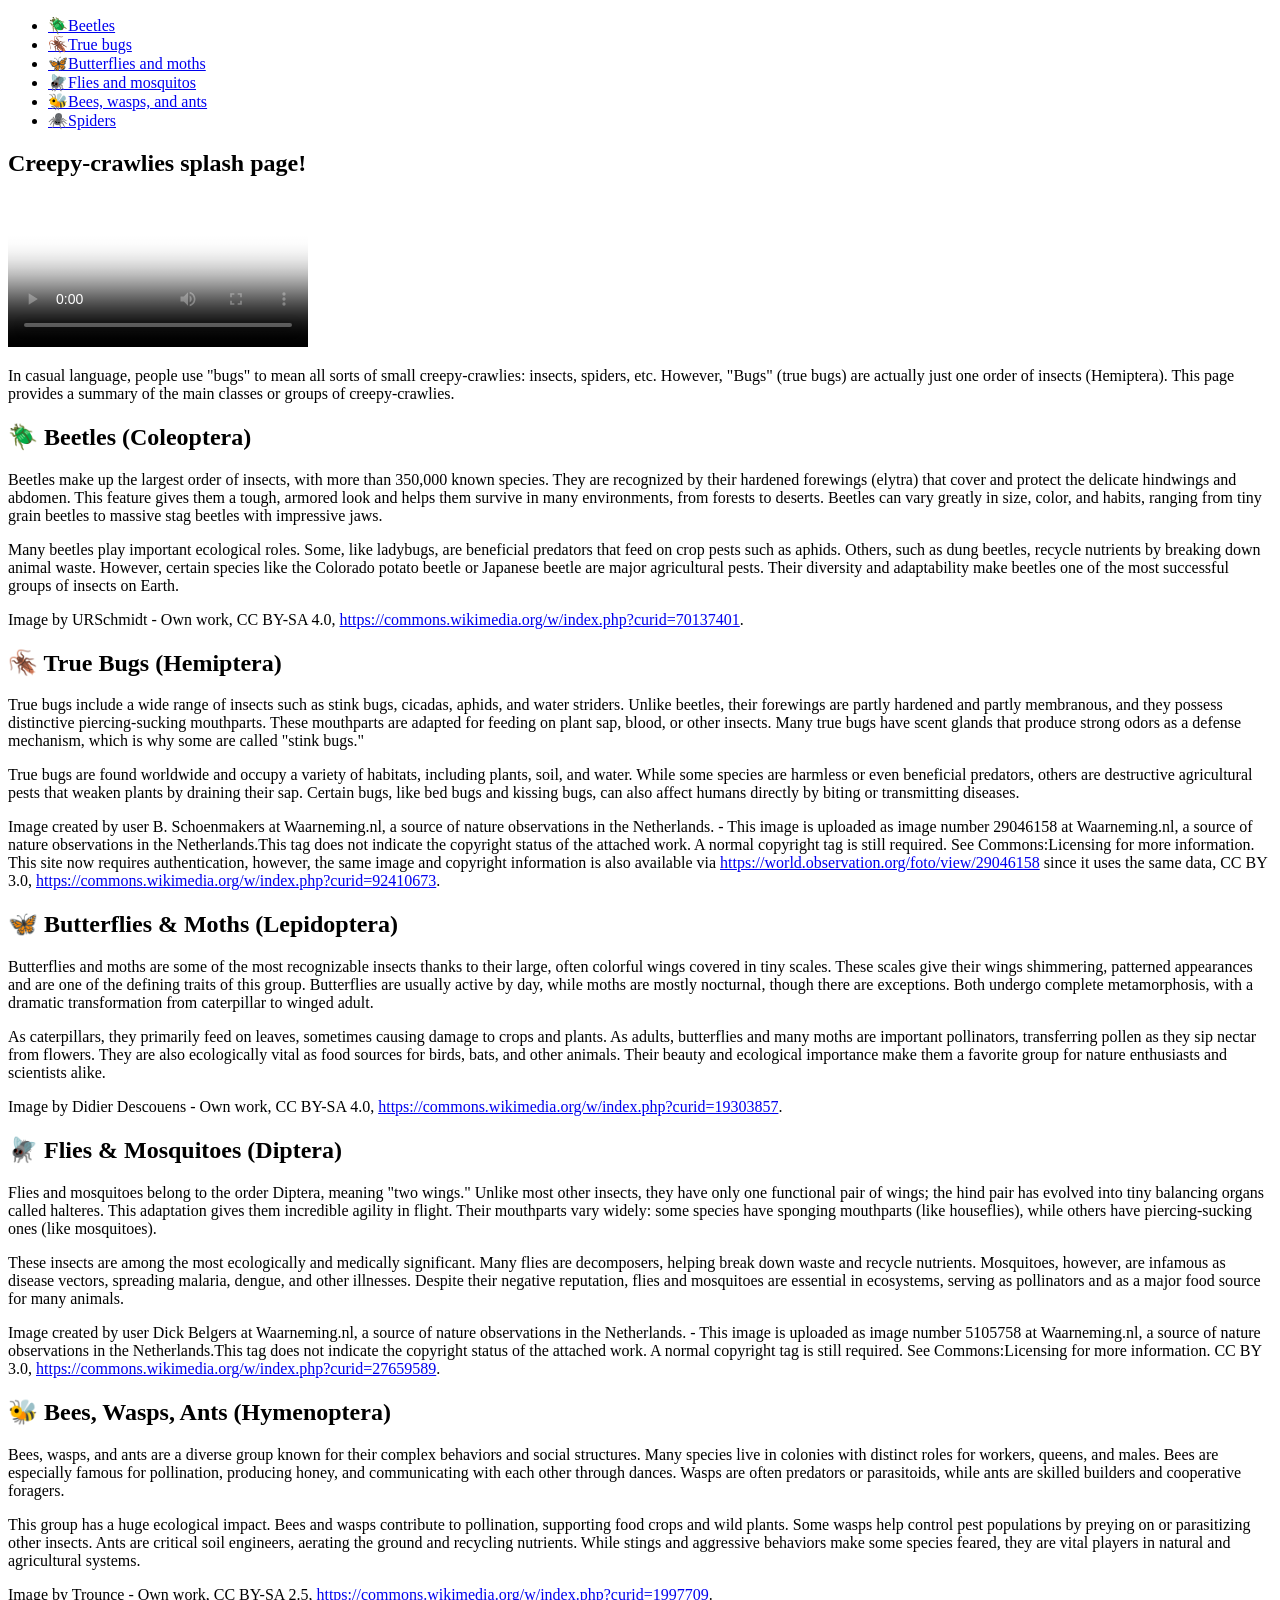
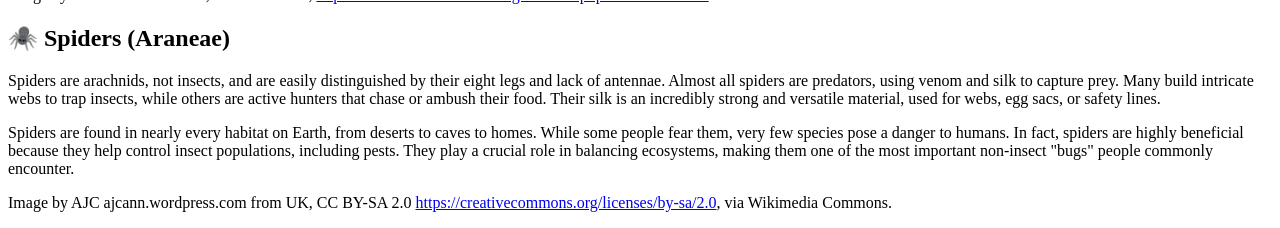
==== lab2/part1/index.html @ f7d54c94 "lab2/part1" ====
<!--
Name: Nikshan Mesiyas David
File: Creepy-crawly splash page
Date: Saturday, 10 October 026
Description: This is the HTLM file for Assignment 2 Part 1. It contains the structure and content for the 
Creepy-crawly splash page, consisting of pcitures, facts, and a video.
-->

<!doctype html>
<html lang="en">
  <head>
    <meta charset="utf-8" />
    <title>Creepy crawlies!</title>
    <link href="style.css" rel="stylesheet" />
  </head>
  
  
  <body>
    <header>
      <nav>
        <ul>
          <li><a href="#beetles">🪲Beetles</a></li>
          <li><a href="#true_bugs">🪳True bugs</a></li>
          <li><a href="#butterflies_moths">🦋Butterflies and moths</a></li>
          <li><a href="#flies_mosquitos">🪰Flies and mosquitos</a></li>
          <li><a href="#bees_wasps_ants">🐝Bees, wasps, and ants</a></li>
          <li><a href="#spiders">🕷️Spiders</a></li>
        </ul>
      </nav>
      <section>
        <h1>Creepy-crawlies splash page!</h1>

        <video src= "bug_video.mp4" controls poster= "bug_video_poster.png" >
          autoplay
          loop
          muted
          preload="auto"
          ></video>
         

        <p>
          In casual language, people use "bugs" to mean all sorts of small
          creepy-crawlies: insects, spiders, etc. However, "Bugs" (true bugs)
          are actually just one order of insects (Hemiptera). This page
          provides a summary of the main classes or groups of
          creepy-crawlies.
        </p>
      </section>
    </header>
    <main>
      <section id="beetles">
        <h2>🪲 Beetles (Coleoptera)</h2>

        <p>
          Beetles make up the largest order of insects, with more than
          350,000 known species. They are recognized by their hardened
          forewings (elytra) that cover and protect the delicate hindwings
          and abdomen. This feature gives them a tough, armored look and
          helps them survive in many environments, from forests to deserts.
          Beetles can vary greatly in size, color, and habits, ranging from
          tiny grain beetles to massive stag beetles with impressive jaws.
        </p>
        <p>
          Many beetles play important ecological roles. Some, like ladybugs,
          are beneficial predators that feed on crop pests such as aphids.
          Others, such as dung beetles, recycle nutrients by breaking down
          animal waste. However, certain species like the Colorado potato
          beetle or Japanese beetle are major agricultural pests. Their
          diversity and adaptability make beetles one of the most successful
          groups of insects on Earth.
        </p>

        <p class="copyright">
          Image by URSchmidt - Own work, CC BY-SA 4.0,
          <a href="https://commons.wikimedia.org/w/index.php?curid=70137401"
            >https://commons.wikimedia.org/w/index.php?curid=70137401</a
          >.
        </p>
      </section>
      <section id="true_bugs">
        <h2>🪳 True Bugs (Hemiptera)</h2>

        <p>
          True bugs include a wide range of insects such as stink bugs,
          cicadas, aphids, and water striders. Unlike beetles, their
          forewings are partly hardened and partly membranous, and they
          possess distinctive piercing-sucking mouthparts. These mouthparts
          are adapted for feeding on plant sap, blood, or other insects. Many
          true bugs have scent glands that produce strong odors as a defense
          mechanism, which is why some are called "stink bugs."
        </p>

        <p>
          True bugs are found worldwide and occupy a variety of habitats,
          including plants, soil, and water. While some species are harmless
          or even beneficial predators, others are destructive agricultural
          pests that weaken plants by draining their sap. Certain bugs, like
          bed bugs and kissing bugs, can also affect humans directly by
          biting or transmitting diseases.
        </p>

        <p class="copyright">
          Image created by user B. Schoenmakers at Waarneming.nl, a source of
          nature observations in the Netherlands. - This image is uploaded as
          image number 29046158 at Waarneming.nl, a source of nature
          observations in the Netherlands.This tag does not indicate the
          copyright status of the attached work. A normal copyright tag is
          still required. See Commons:Licensing for more information. This
          site now requires authentication, however, the same image and
          copyright information is also available via
          <a href="https://world.observation.org/foto/view/29046158"
            >https://world.observation.org/foto/view/29046158</a
          >
          since it uses the same data, CC BY 3.0,
          <a href="https://commons.wikimedia.org/w/index.php?curid=92410673"
            >https://commons.wikimedia.org/w/index.php?curid=92410673</a
          >.
        </p>
      </section>
      <section id="butterflies_moths">
        <h2>🦋 Butterflies & Moths (Lepidoptera)</h2>

        <p>
          Butterflies and moths are some of the most recognizable insects
          thanks to their large, often colorful wings covered in tiny scales.
          These scales give their wings shimmering, patterned appearances and
          are one of the defining traits of this group. Butterflies are
          usually active by day, while moths are mostly nocturnal, though
          there are exceptions. Both undergo complete metamorphosis, with a
          dramatic transformation from caterpillar to winged adult.
        </p>

        <p>
          As caterpillars, they primarily feed on leaves, sometimes causing
          damage to crops and plants. As adults, butterflies and many moths
          are important pollinators, transferring pollen as they sip nectar
          from flowers. They are also ecologically vital as food sources for
          birds, bats, and other animals. Their beauty and ecological
          importance make them a favorite group for nature enthusiasts and
          scientists alike.
        </p>

        <p class="copyright">
          Image by Didier Descouens - Own work, CC BY-SA 4.0,
          <a href="https://commons.wikimedia.org/w/index.php?curid=19303857"
            >https://commons.wikimedia.org/w/index.php?curid=19303857</a
          >.
        </p>
      </section>
      <section id="flies_mosquitos">
        <h2>🪰 Flies & Mosquitoes (Diptera)</h2>

        <p>
          Flies and mosquitoes belong to the order Diptera, meaning "two
          wings." Unlike most other insects, they have only one functional
          pair of wings; the hind pair has evolved into tiny balancing organs
          called halteres. This adaptation gives them incredible agility in
          flight. Their mouthparts vary widely: some species have sponging
          mouthparts (like houseflies), while others have piercing-sucking
          ones (like mosquitoes).
        </p>

        <p>
          These insects are among the most ecologically and medically
          significant. Many flies are decomposers, helping break down waste
          and recycle nutrients. Mosquitoes, however, are infamous as disease
          vectors, spreading malaria, dengue, and other illnesses. Despite
          their negative reputation, flies and mosquitoes are essential in
          ecosystems, serving as pollinators and as a major food source for
          many animals.
        </p>

        <p class="copyright">
          Image created by user Dick Belgers at Waarneming.nl, a source of
          nature observations in the Netherlands. - This image is uploaded as
          image number 5105758 at Waarneming.nl, a source of nature
          observations in the Netherlands.This tag does not indicate the
          copyright status of the attached work. A normal copyright tag is
          still required. See Commons:Licensing for more information. CC BY
          3.0,
          <a href="https://commons.wikimedia.org/w/index.php?curid=27659589"
            >https://commons.wikimedia.org/w/index.php?curid=27659589</a
          >.
        </p>
      </section>
      <section id="bees_wasps_ants">
        <h2>🐝 Bees, Wasps, Ants (Hymenoptera)</h2>

        <p>
          Bees, wasps, and ants are a diverse group known for their complex
          behaviors and social structures. Many species live in colonies with
          distinct roles for workers, queens, and males. Bees are especially
          famous for pollination, producing honey, and communicating with
          each other through dances. Wasps are often predators or
          parasitoids, while ants are skilled builders and cooperative
          foragers.
        </p>

        <p>
          This group has a huge ecological impact. Bees and wasps contribute
          to pollination, supporting food crops and wild plants. Some wasps
          help control pest populations by preying on or parasitizing other
          insects. Ants are critical soil engineers, aerating the ground and
          recycling nutrients. While stings and aggressive behaviors make
          some species feared, they are vital players in natural and
          agricultural systems.
        </p>

        <p class="copyright">
          Image by Trounce - Own work, CC BY-SA 2.5,
          <a href="https://commons.wikimedia.org/w/index.php?curid=1997709"
            >https://commons.wikimedia.org/w/index.php?curid=1997709</a
          >.
        </p>
      </section>
      <section id="spiders">
        <h2>🕷️ Spiders (Araneae)</h2>

        <p>
          Spiders are arachnids, not insects, and are easily distinguished by
          their eight legs and lack of antennae. Almost all spiders are
          predators, using venom and silk to capture prey. Many build
          intricate webs to trap insects, while others are active hunters
          that chase or ambush their food. Their silk is an incredibly strong
          and versatile material, used for webs, egg sacs, or safety lines.
        </p>

        <p>
          Spiders are found in nearly every habitat on Earth, from deserts to
          caves to homes. While some people fear them, very few species pose
          a danger to humans. In fact, spiders are highly beneficial because
          they help control insect populations, including pests. They play a
          crucial role in balancing ecosystems, making them one of the most
          important non-insect "bugs" people commonly encounter.
        </p>

        <p class="copyright">
          Image by AJC ajcann.wordpress.com from UK, CC BY-SA 2.0
          <a href="https://creativecommons.org/licenses/by-sa/2.0"
            >https://creativecommons.org/licenses/by-sa/2.0</a
          >, via Wikimedia Commons.
        </p>
      </section>
    </main>
  </body>
</html>
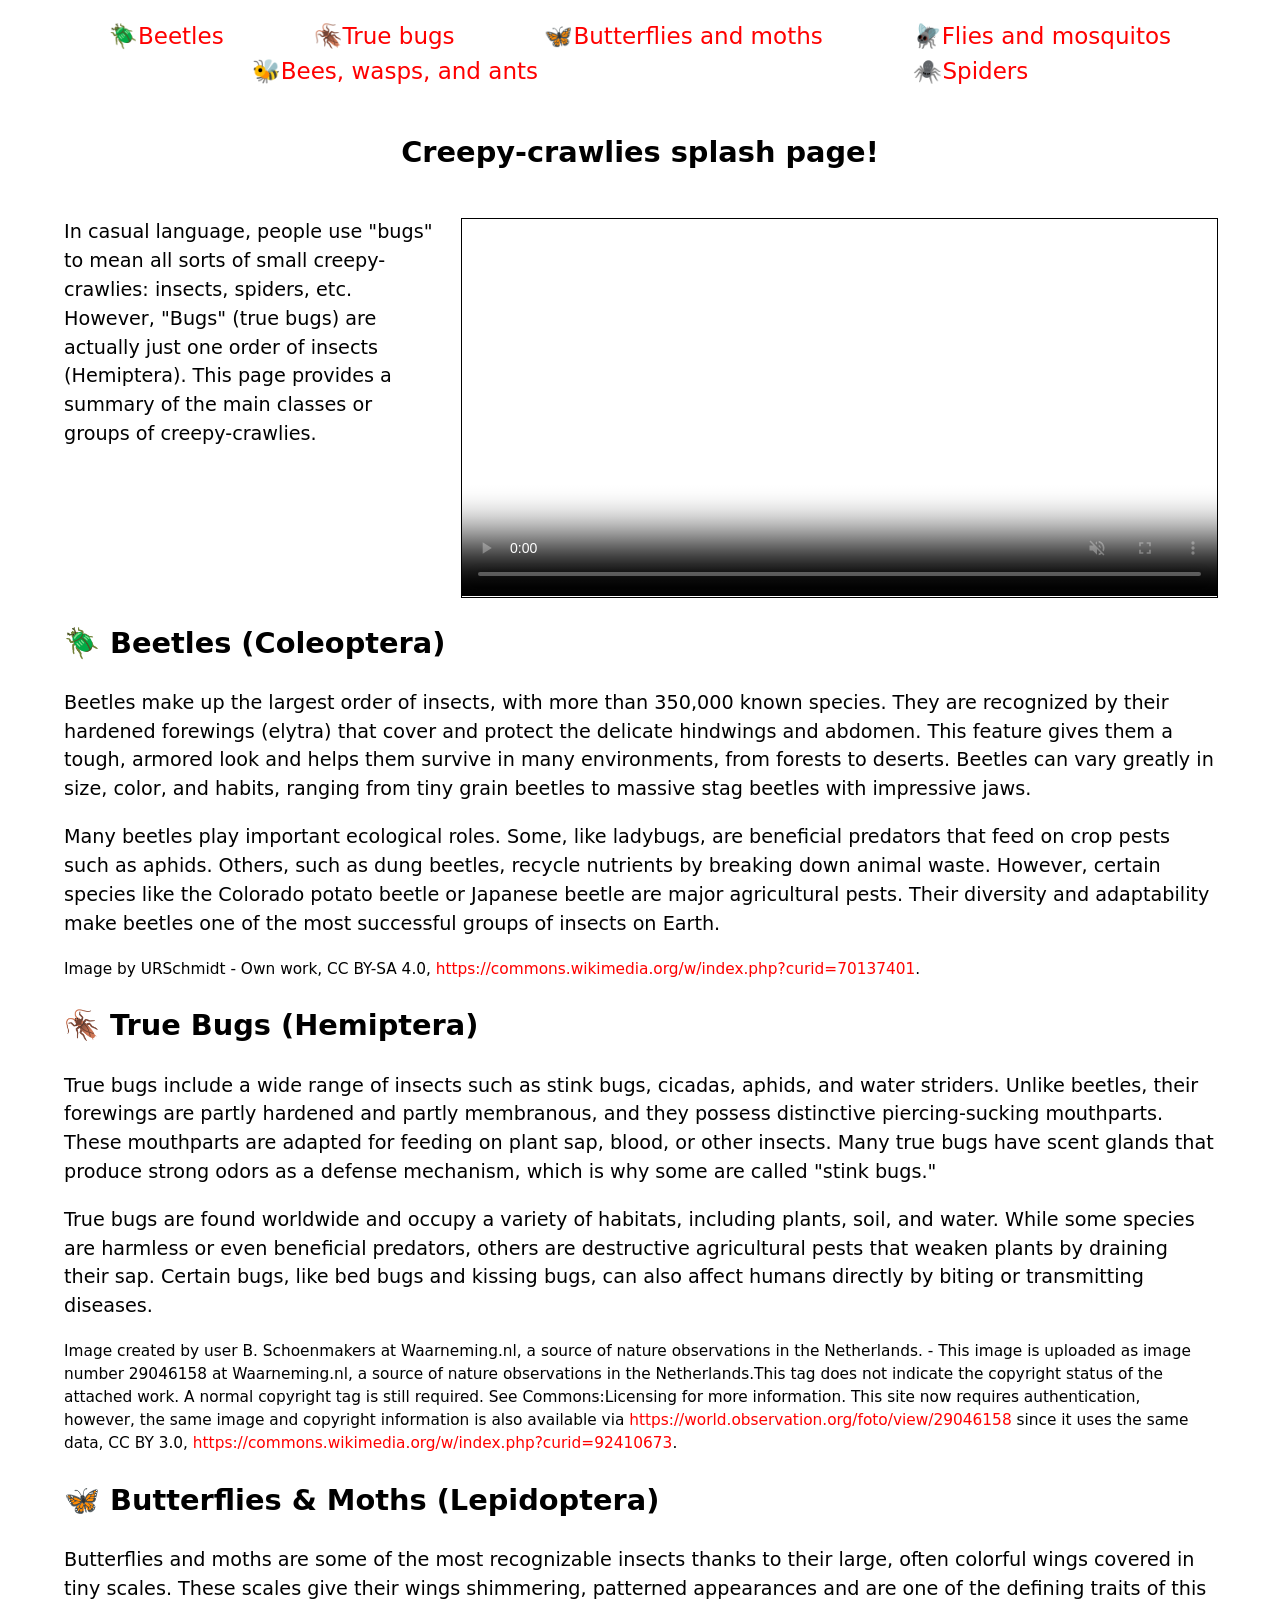
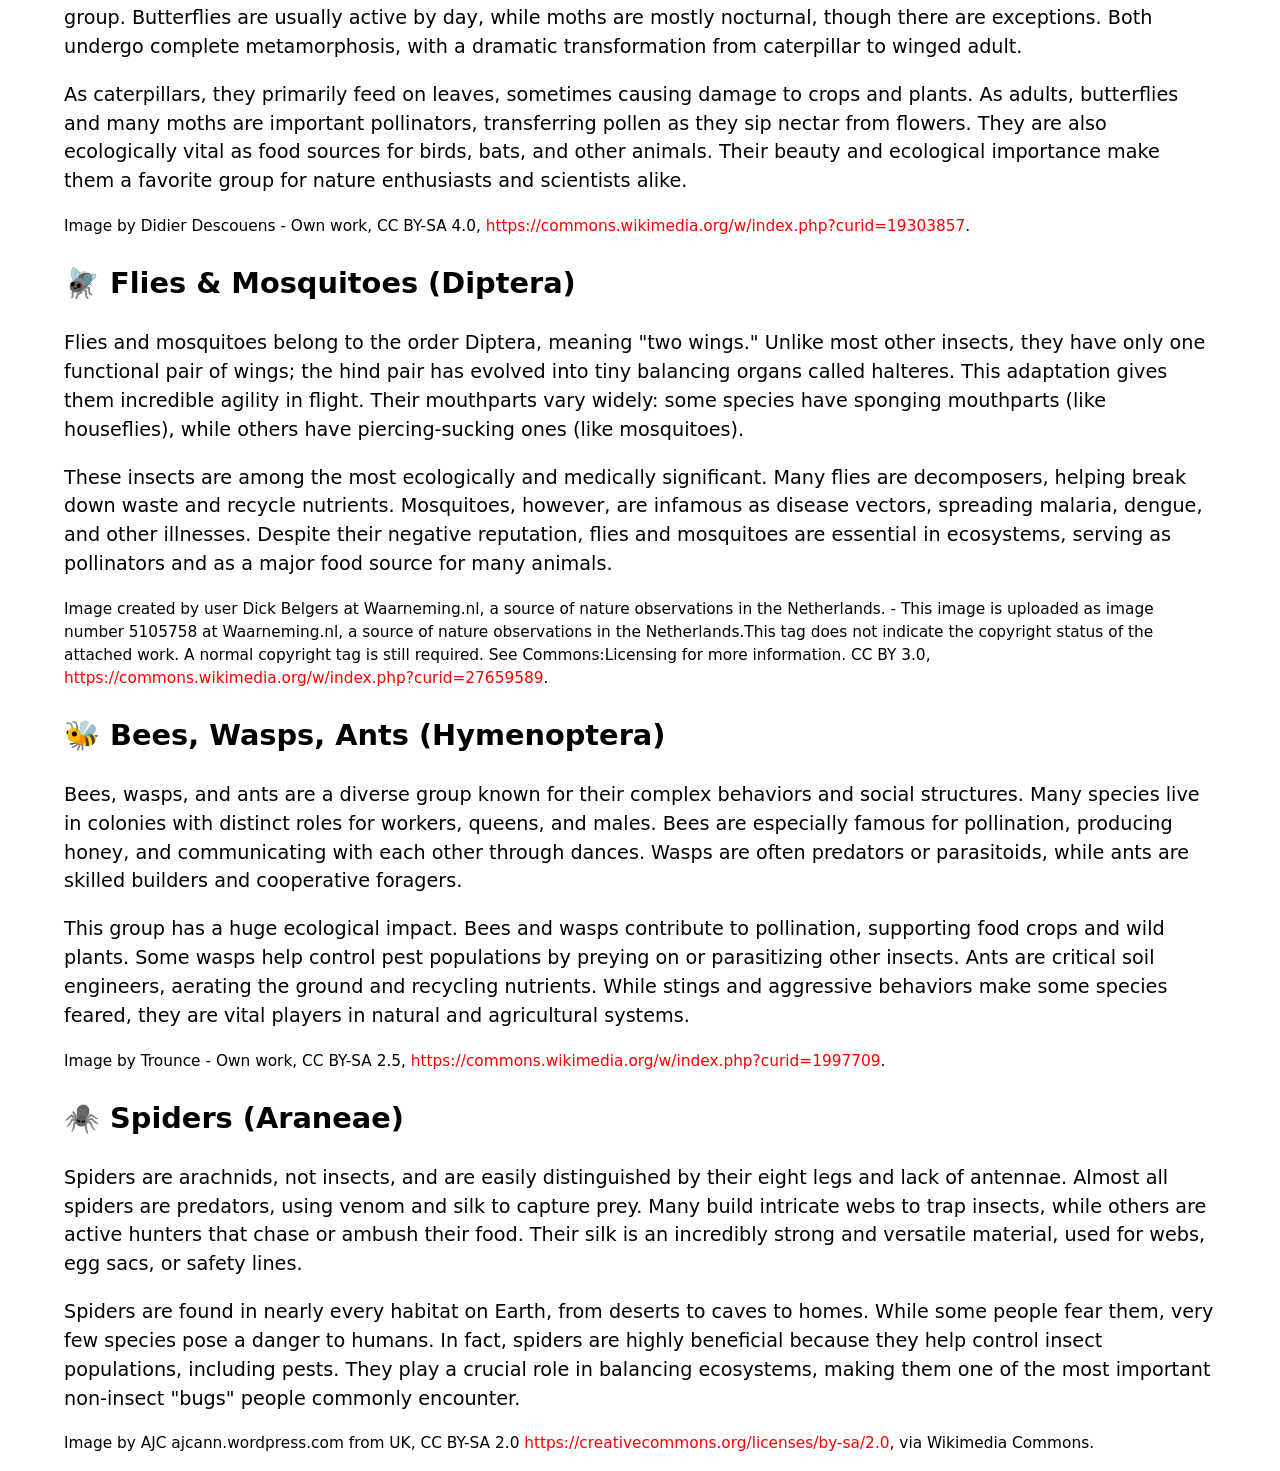
==== commit 80b6cc50: "lab2/part1" ====
--- a/lab2/part1/index.html
+++ b/lab2/part1/index.html
@@ -12,8 +12,8 @@
     <meta charset="utf-8" />
     <title>Creepy crawlies!</title>
     <link href="style.css" rel="stylesheet" />
+  
   </head>
-  
   
   <body>
     <header>
@@ -30,21 +30,17 @@
       <section>
         <h1>Creepy-crawlies splash page!</h1>
 
-        <video src= "bug_video.mp4" controls poster= "bug_video_poster.png" >
-          autoplay
-          loop
-          muted
-          preload="auto"
-          ></video>
-         
-
+        
         <p>
           In casual language, people use "bugs" to mean all sorts of small
           creepy-crawlies: insects, spiders, etc. However, "Bugs" (true bugs)
           are actually just one order of insects (Hemiptera). This page
           provides a summary of the main classes or groups of
           creepy-crawlies.
-        </p>
+         </p>
+
+         <video src= "images/bug_video_640.mp4" poster= "images/bug_video_poster.png" controls autoplay loop muted preload="auto" ></video>
+
       </section>
     </header>
     <main>
--- a/lab2/part1/style.css
+++ b/lab2/part1/style.css
@@ -0,0 +1,91 @@
+/* type */
+
+body {
+  font: 1.2em / 1.5 system-ui;
+  margin: 0 auto;
+  width: 90%;
+  min-width: 800px;
+  max-width: 1200px;
+}
+
+h1 {
+  text-align: center;
+}
+
+.copyright {
+  font-size: 0.8em;
+}
+
+/* nav menu */
+
+ul {
+  padding: 0;
+  list-style-type: none;
+  text-align: center;
+  display: flex;
+  flex-flow: row wrap;
+  justify-content: center;
+  align-items: center;
+}
+
+li {
+  flex: auto;
+}
+
+nav a {
+  font-size: 1.2em;
+  padding: 0 20px;
+}
+
+/* General link styles */
+
+a {
+  text-decoration: none;
+  color: red;
+}
+
+a:hover,
+a:focus {
+  text-decoration: underline;
+}
+
+/* header section layout */
+
+header section {
+  display: grid;
+  grid-template-areas:
+    "heading heading"
+    "text video"
+    "text video";
+  grid-template-columns: 1fr 2fr;
+  gap: 20px;
+}
+
+h1 {
+  grid-area: heading;
+}
+
+header p {
+  grid-area: text;
+  margin: 0;
+}
+
+video {
+  grid-area: video;
+  width: 100%;
+  border: 1px solid black;
+}
+
+/* image floats */
+
+figure {
+  float: right;
+  margin-left: 20px;
+  padding: 20px;
+  background: orange;
+  border: 1px solid black;
+}
+
+figcaption {
+  font-size: 0.6em;
+}
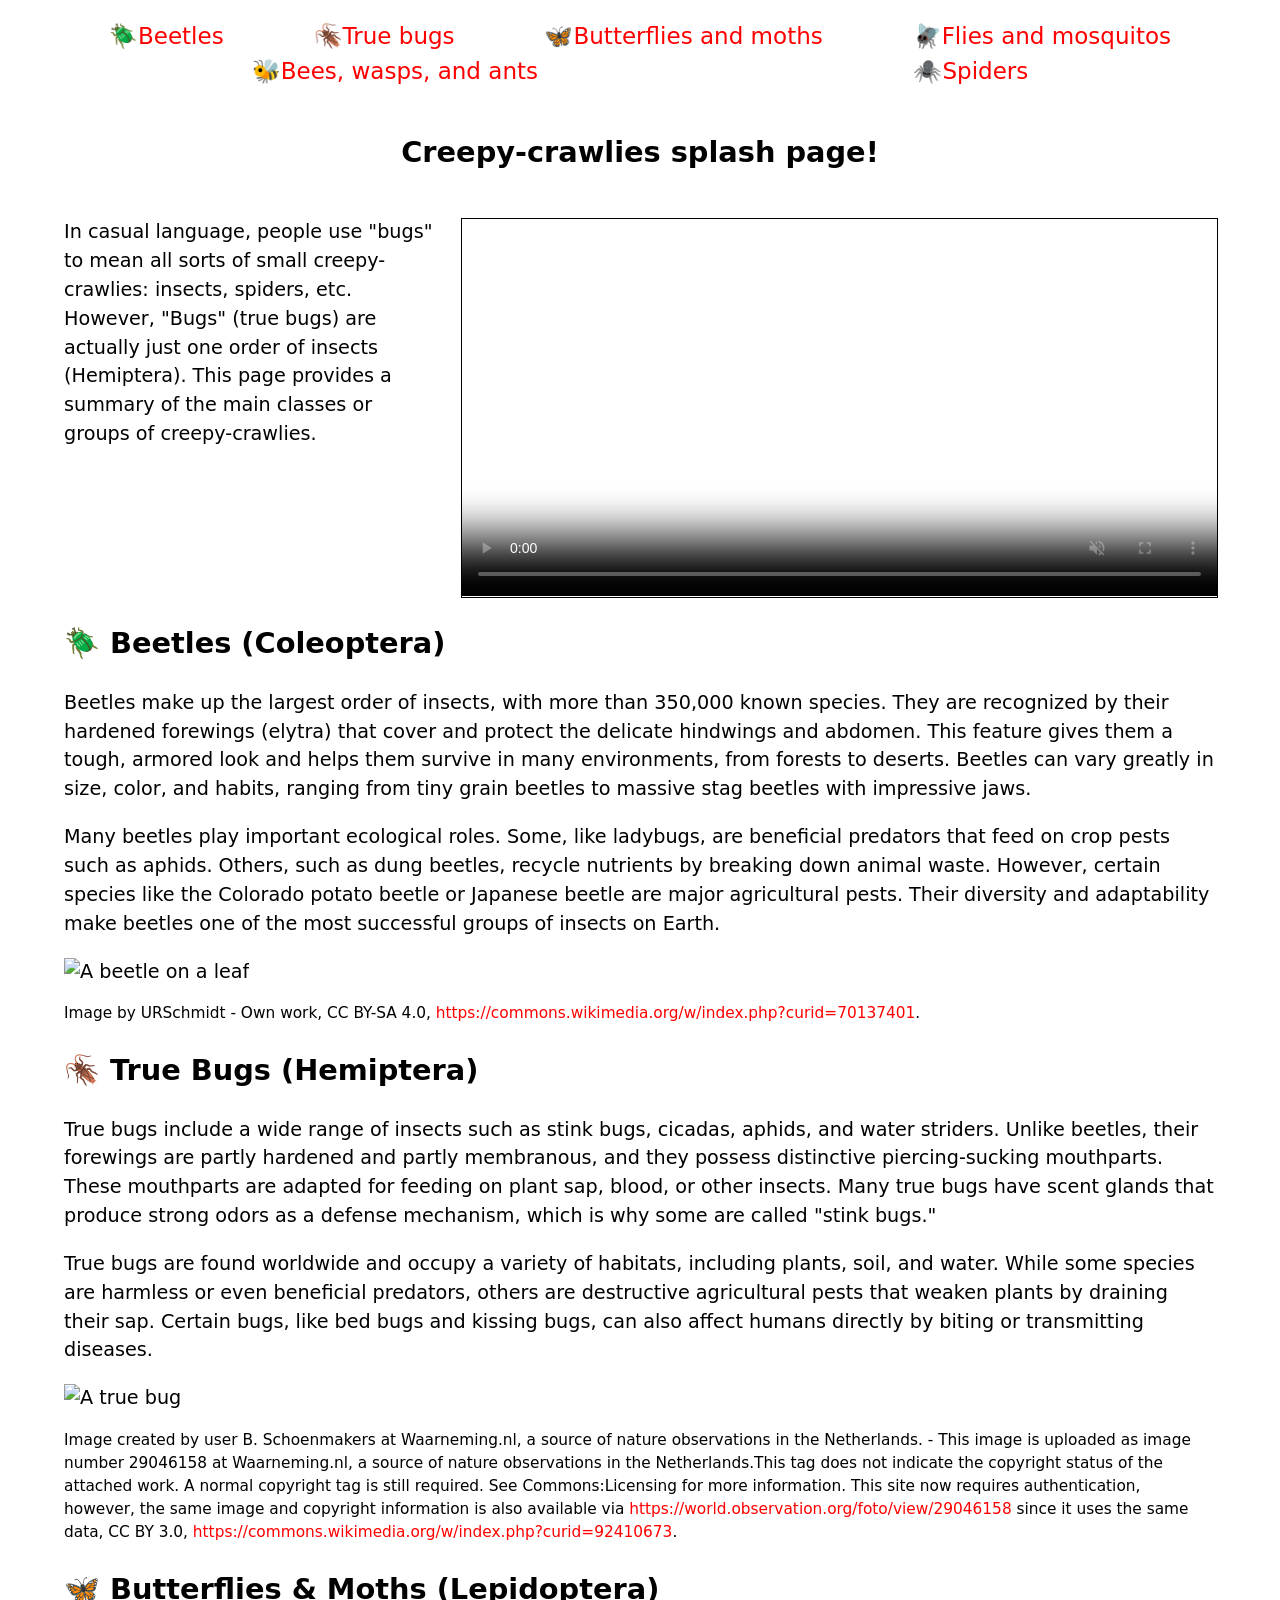
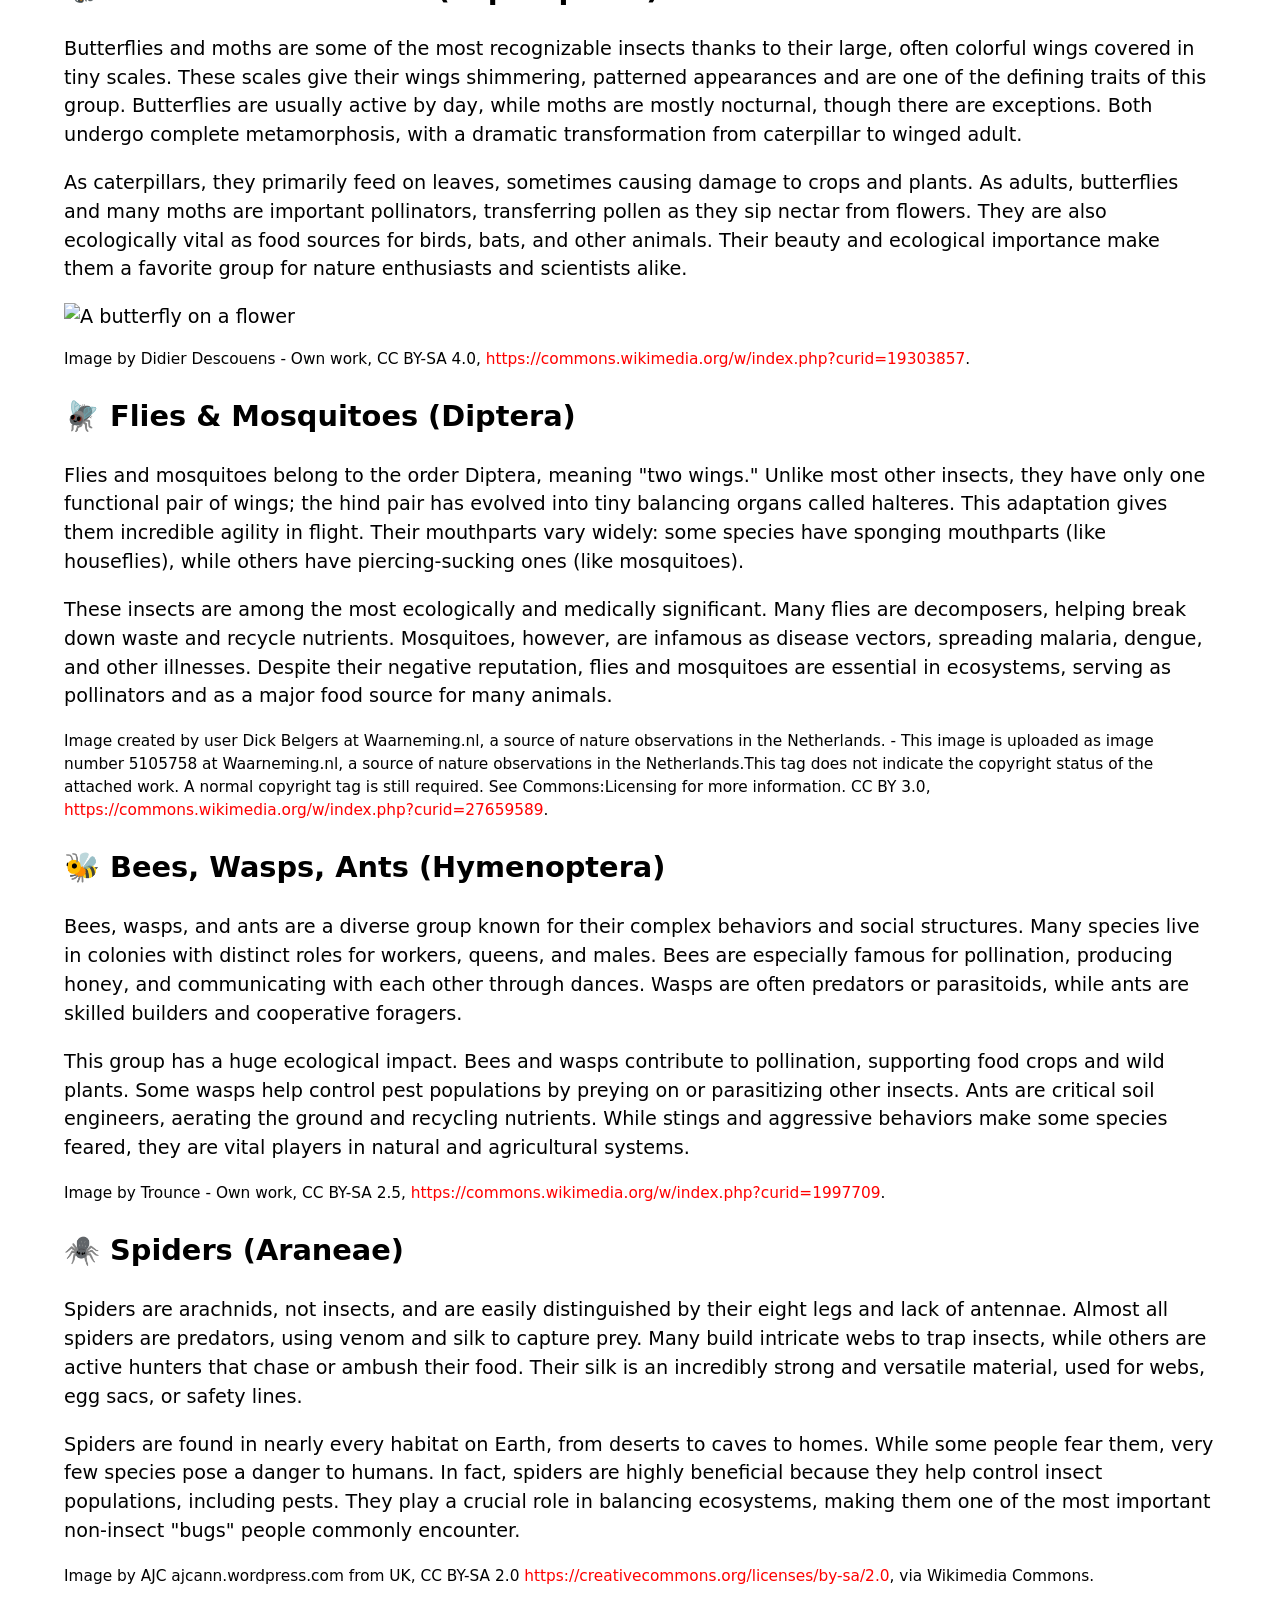
==== commit 27ea80be: "lab2/part1" ====
--- a/lab2/part1/index.html
+++ b/lab2/part1/index.html
@@ -66,6 +66,8 @@
           groups of insects on Earth.
         </p>
 
+        <img src="images/beetle.png" alt="A beetle on a leaf" />
+
         <p class="copyright">
           Image by URSchmidt - Own work, CC BY-SA 4.0,
           <a href="https://commons.wikimedia.org/w/index.php?curid=70137401"
@@ -94,6 +96,8 @@
           bed bugs and kissing bugs, can also affect humans directly by
           biting or transmitting diseases.
         </p>
+
+        <img src="images/true_bug.jpg" alt="A true bug" />
 
         <p class="copyright">
           Image created by user B. Schoenmakers at Waarneming.nl, a source of
@@ -136,6 +140,8 @@
           scientists alike.
         </p>
 
+        <img src="images/butterfly.jpg" alt="A butterfly on a flower" />
+
         <p class="copyright">
           Image by Didier Descouens - Own work, CC BY-SA 4.0,
           <a href="https://commons.wikimedia.org/w/index.php?curid=19303857"
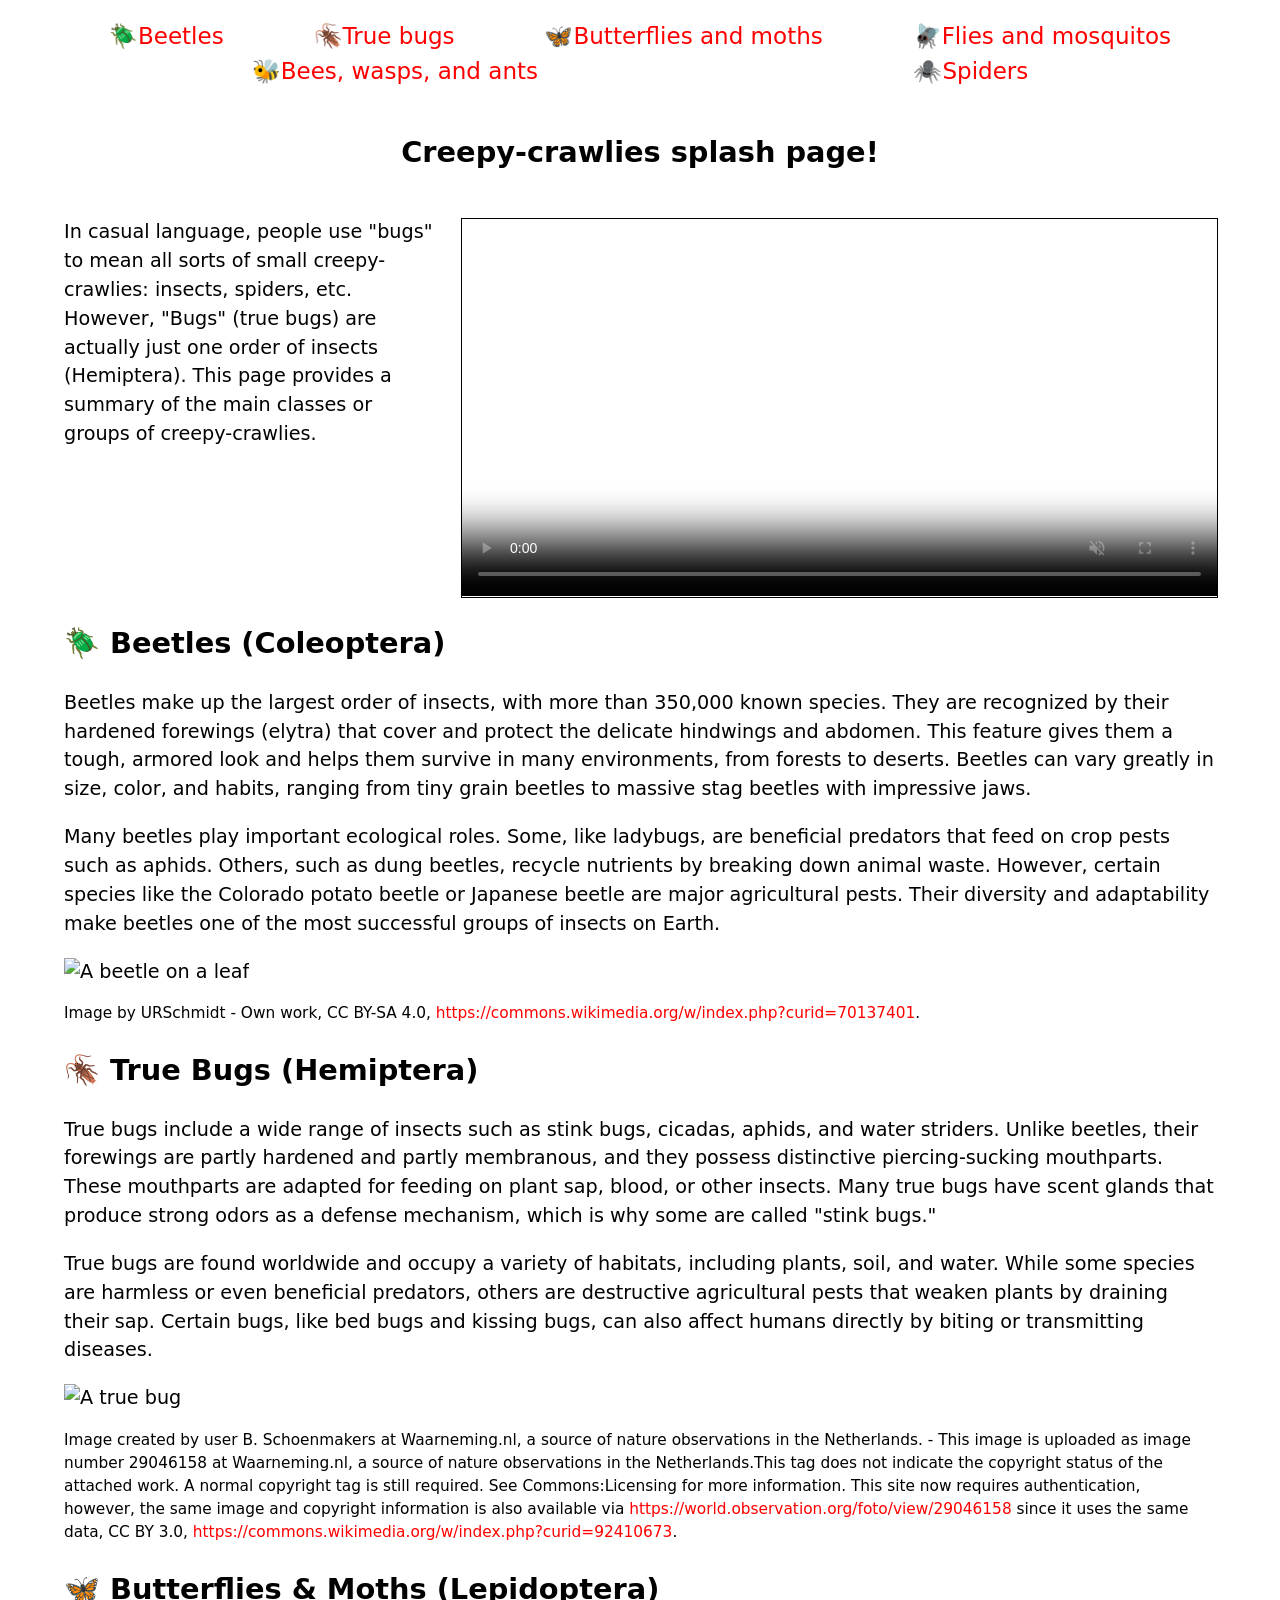
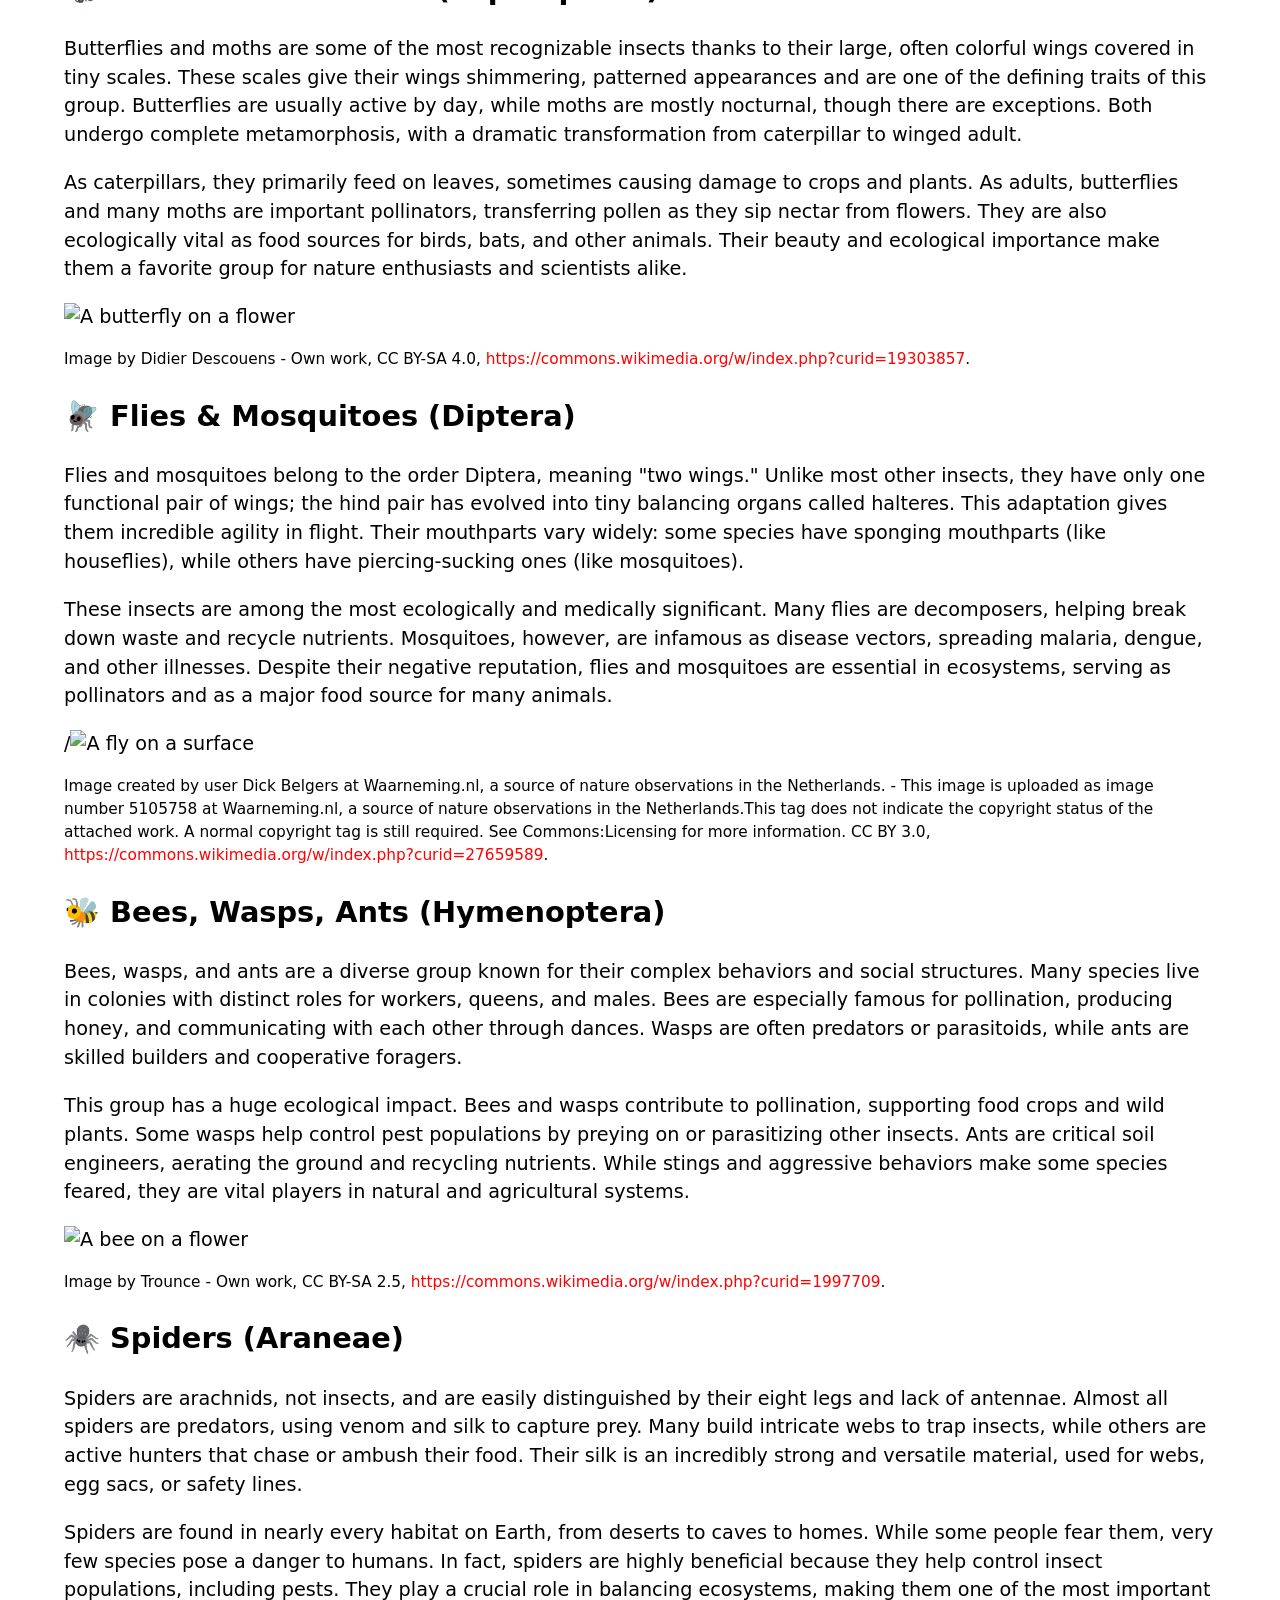
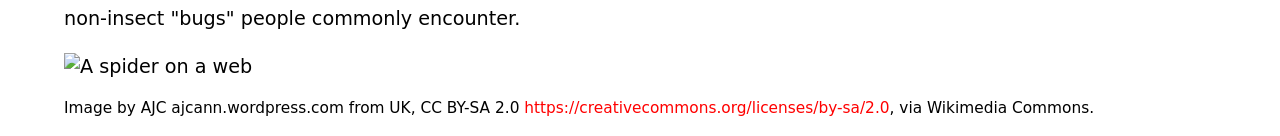
==== commit 32a5c3f2: "lab2/part1" ====
--- a/lab2/part1/index.html
+++ b/lab2/part1/index.html
@@ -172,6 +172,8 @@
           many animals.
         </p>
 
+        /<img src="images/fly.jpg" alt="A fly on a surface" />
+
         <p class="copyright">
           Image created by user Dick Belgers at Waarneming.nl, a source of
           nature observations in the Netherlands. - This image is uploaded as
@@ -208,6 +210,8 @@
           agricultural systems.
         </p>
 
+        <img src="images/bee.jpg" alt="A bee on a flower" />
+
         <p class="copyright">
           Image by Trounce - Own work, CC BY-SA 2.5,
           <a href="https://commons.wikimedia.org/w/index.php?curid=1997709"
@@ -236,6 +240,8 @@
           important non-insect "bugs" people commonly encounter.
         </p>
 
+        <img src="images/spider.jpg" alt="A spider on a web" />
+
         <p class="copyright">
           Image by AJC ajcann.wordpress.com from UK, CC BY-SA 2.0
           <a href="https://creativecommons.org/licenses/by-sa/2.0"
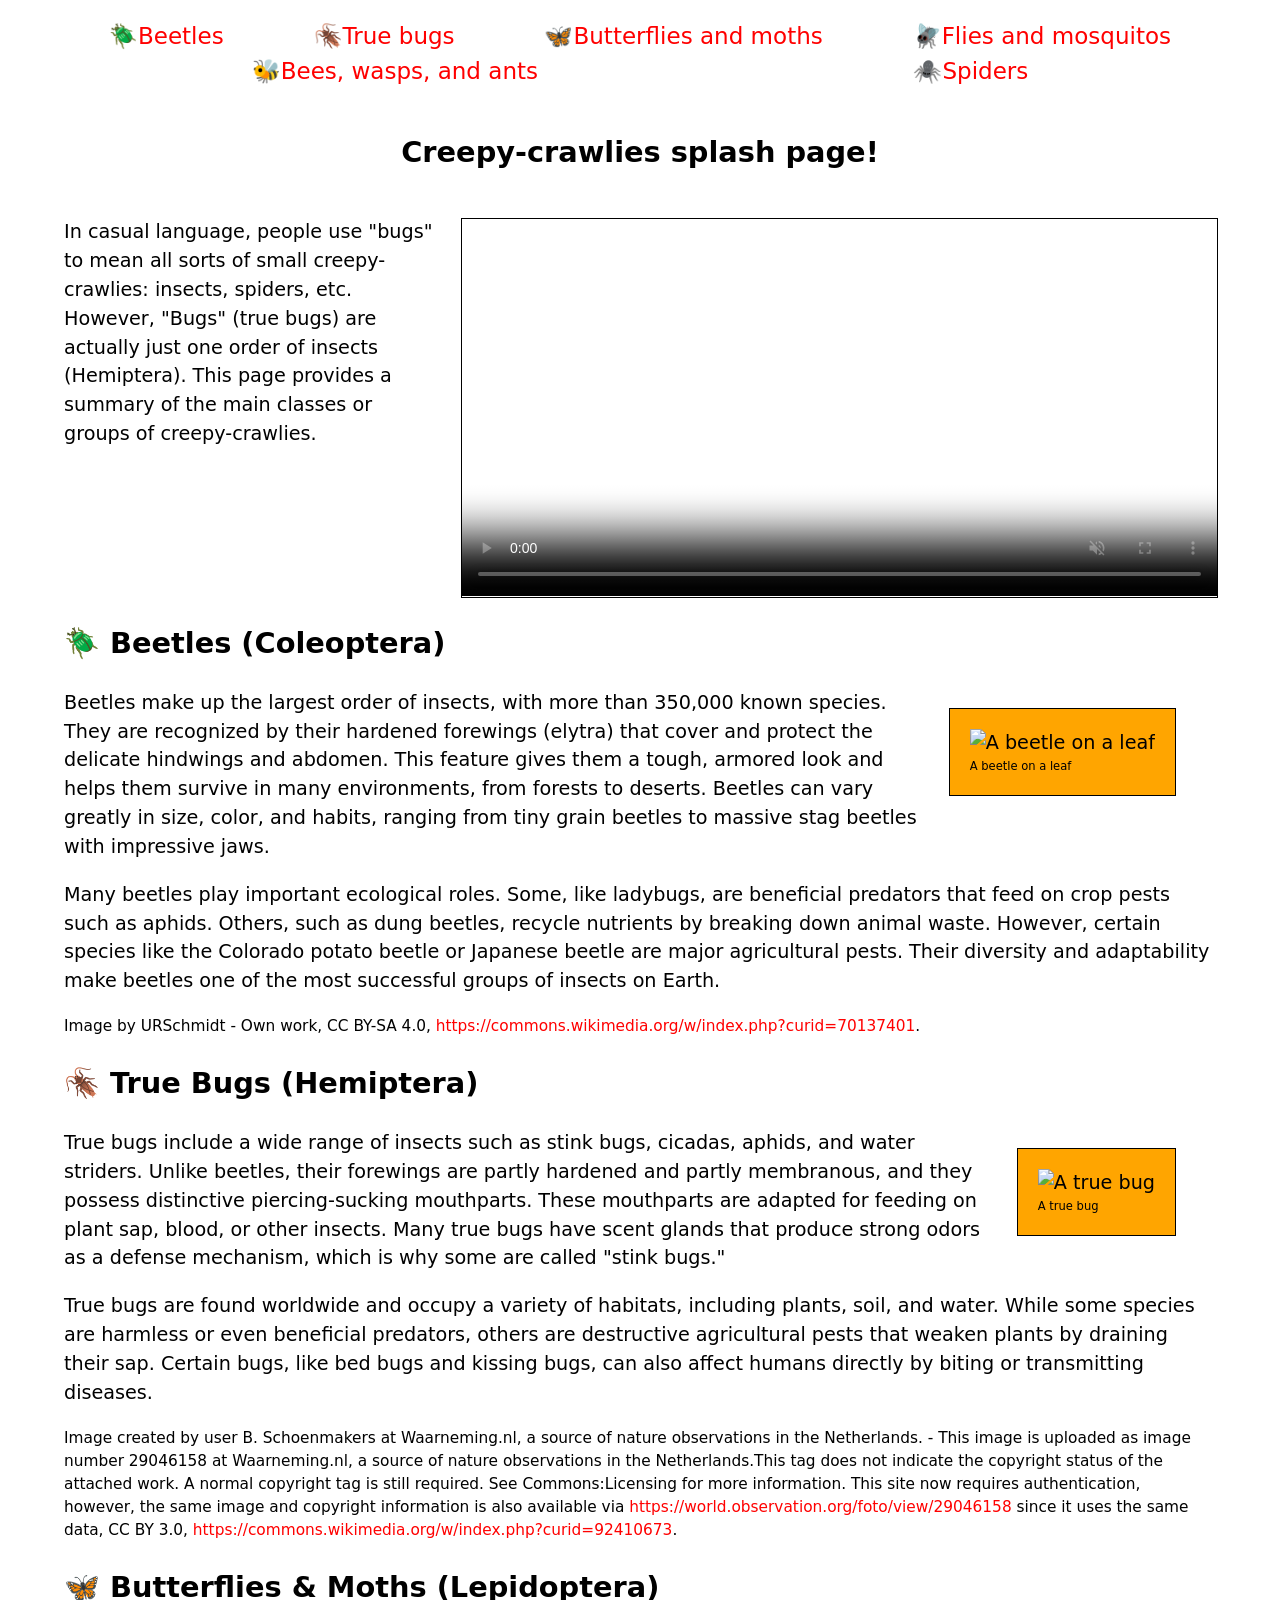
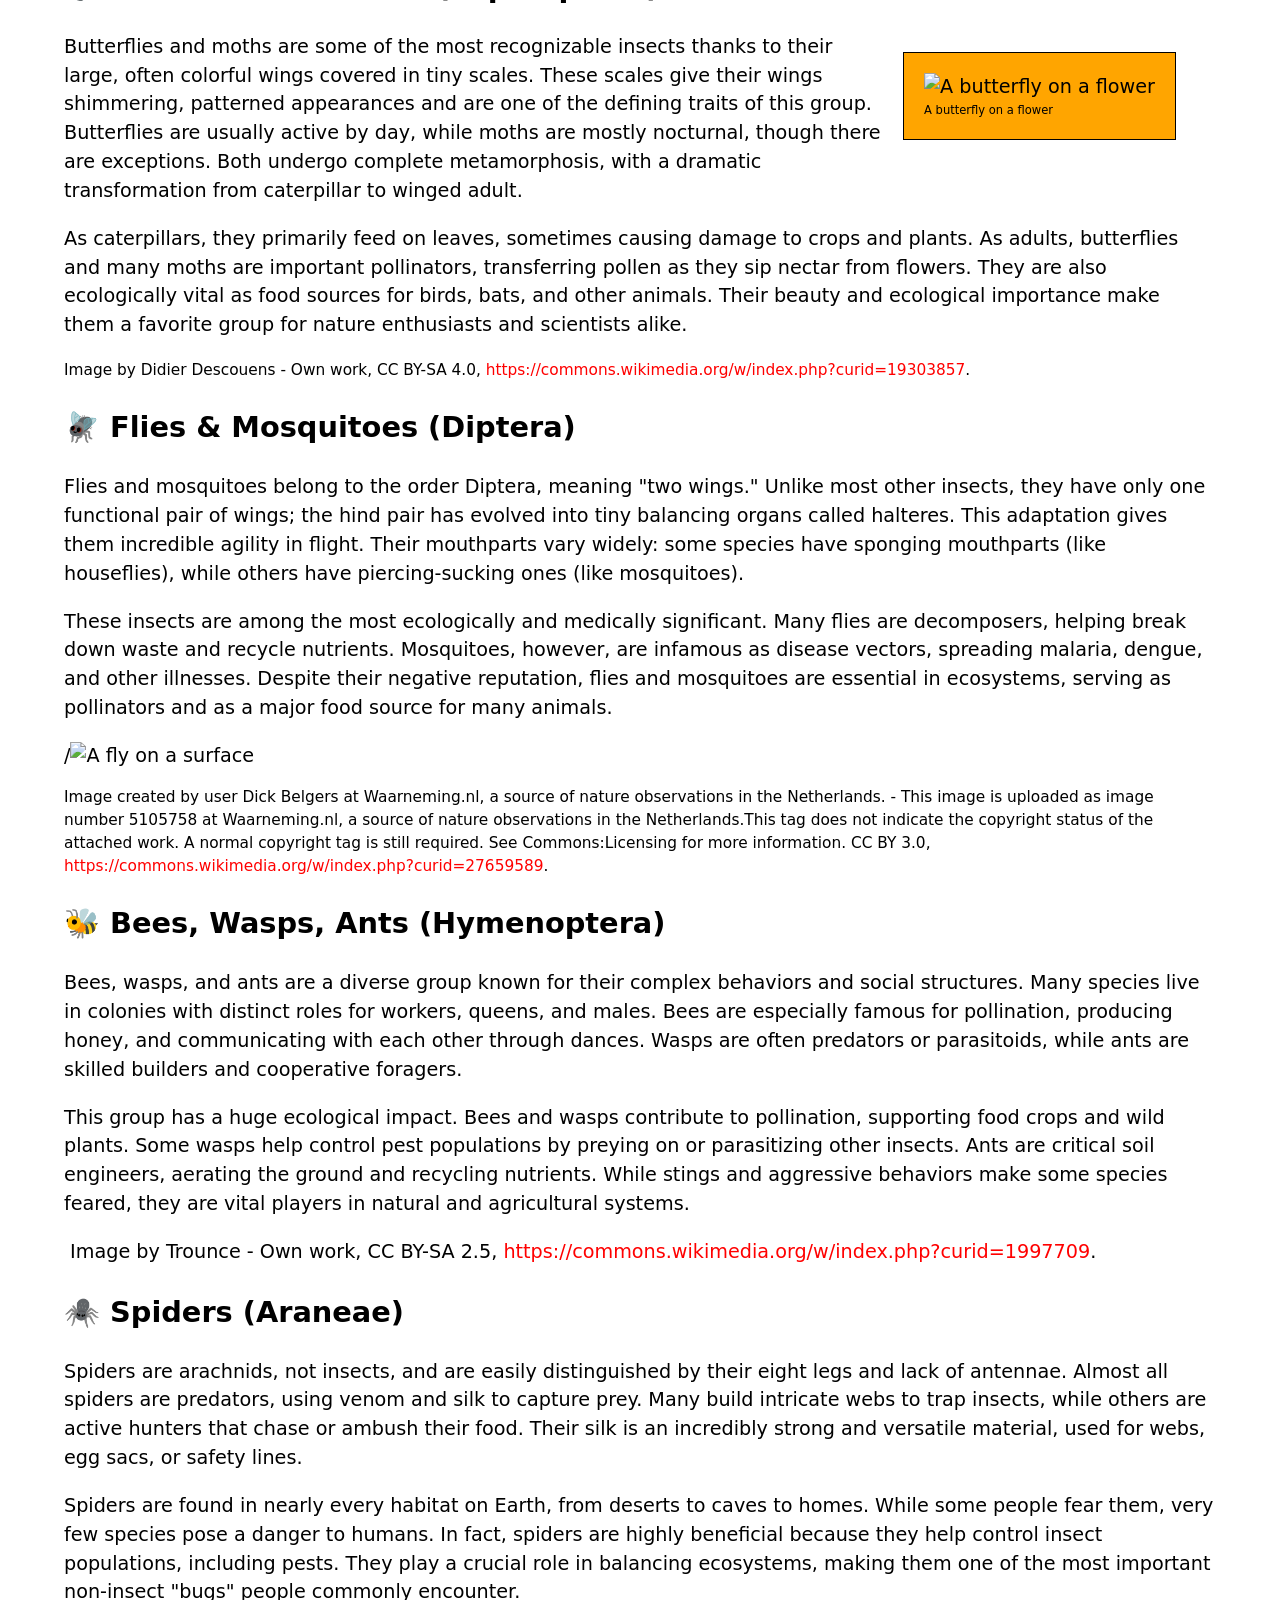
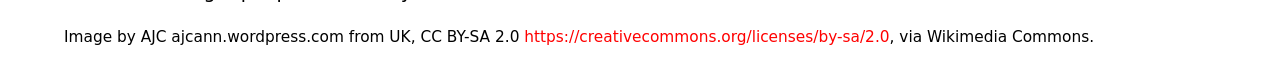
==== commit 8555d344: "lab2/part1" ====
--- a/lab2/part1/index.html
+++ b/lab2/part1/index.html
@@ -46,7 +46,11 @@
     <main>
       <section id="beetles">
         <h2>🪲 Beetles (Coleoptera)</h2>
-
+        
+        <figure>
+          <img src="images/beetle.png" alt="A beetle on a leaf" />
+          <figcaption>A beetle on a leaf</figcaption>
+        </figure>
         <p>
           Beetles make up the largest order of insects, with more than
           350,000 known species. They are recognized by their hardened
@@ -66,8 +70,6 @@
           groups of insects on Earth.
         </p>
 
-        <img src="images/beetle.png" alt="A beetle on a leaf" />
-
         <p class="copyright">
           Image by URSchmidt - Own work, CC BY-SA 4.0,
           <a href="https://commons.wikimedia.org/w/index.php?curid=70137401"
@@ -77,6 +79,10 @@
       </section>
       <section id="true_bugs">
         <h2>🪳 True Bugs (Hemiptera)</h2>
+        <figure>
+          <img src="images/true_bug.jpg" alt="A true bug" />
+          <figcaption>A true bug</figcaption>
+        </figure>
 
         <p>
           True bugs include a wide range of insects such as stink bugs,
@@ -97,7 +103,7 @@
           biting or transmitting diseases.
         </p>
 
-        <img src="images/true_bug.jpg" alt="A true bug" />
+        
 
         <p class="copyright">
           Image created by user B. Schoenmakers at Waarneming.nl, a source of
@@ -120,6 +126,12 @@
       <section id="butterflies_moths">
         <h2>🦋 Butterflies & Moths (Lepidoptera)</h2>
 
+        <figure>
+          <img src="images/butterfly.jpg" alt="A butterfly on a flower" />
+          <figcaption>A butterfly on a flower</figcaption>
+
+        </figure>
+
         <p>
           Butterflies and moths are some of the most recognizable insects
           thanks to their large, often colorful wings covered in tiny scales.
@@ -139,8 +151,6 @@
           importance make them a favorite group for nature enthusiasts and
           scientists alike.
         </p>
-
-        <img src="images/butterfly.jpg" alt="A butterfly on a flower" />
 
         <p class="copyright">
           Image by Didier Descouens - Own work, CC BY-SA 4.0,
@@ -210,7 +220,7 @@
           agricultural systems.
         </p>
 
-        <img src="images/bee.jpg" alt="A bee on a flower" />
+        <img
 
         <p class="copyright">
           Image by Trounce - Own work, CC BY-SA 2.5,
@@ -240,8 +250,6 @@
           important non-insect "bugs" people commonly encounter.
         </p>
 
-        <img src="images/spider.jpg" alt="A spider on a web" />
-
         <p class="copyright">
           Image by AJC ajcann.wordpress.com from UK, CC BY-SA 2.0
           <a href="https://creativecommons.org/licenses/by-sa/2.0"
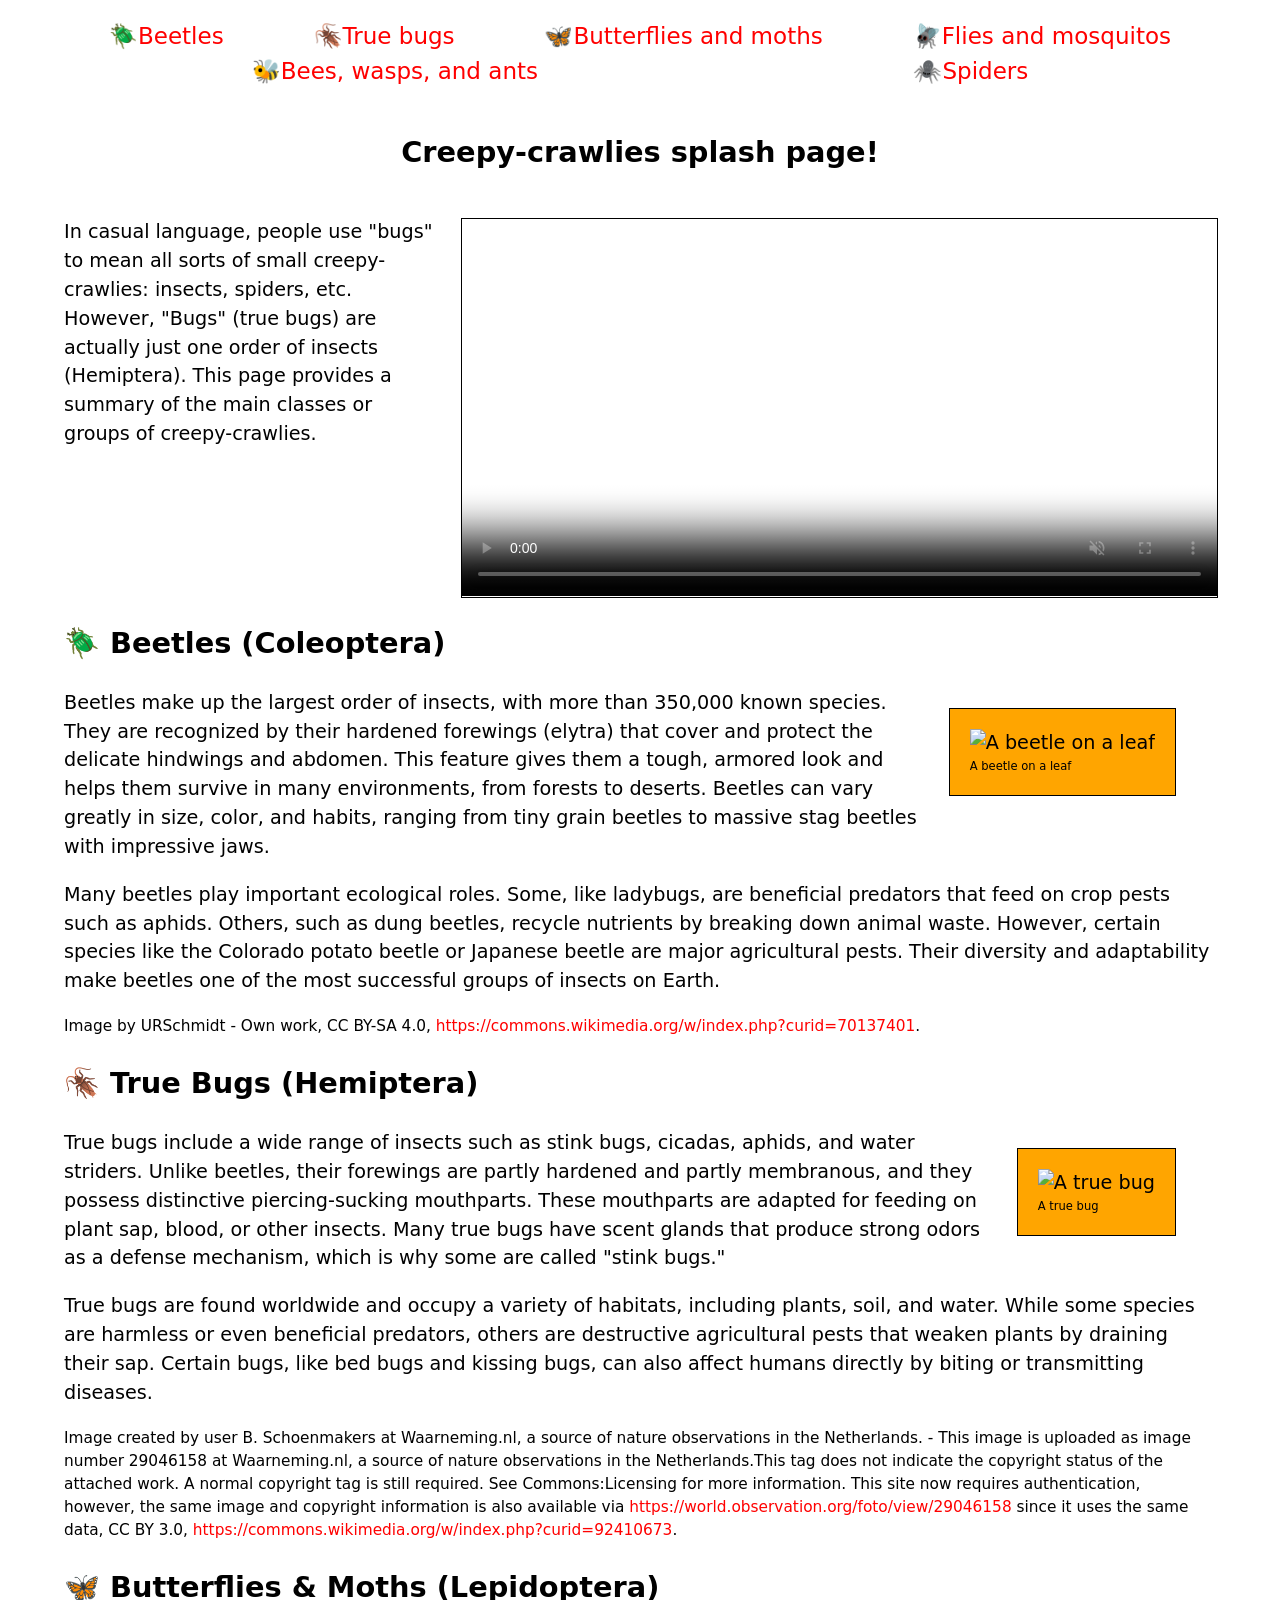
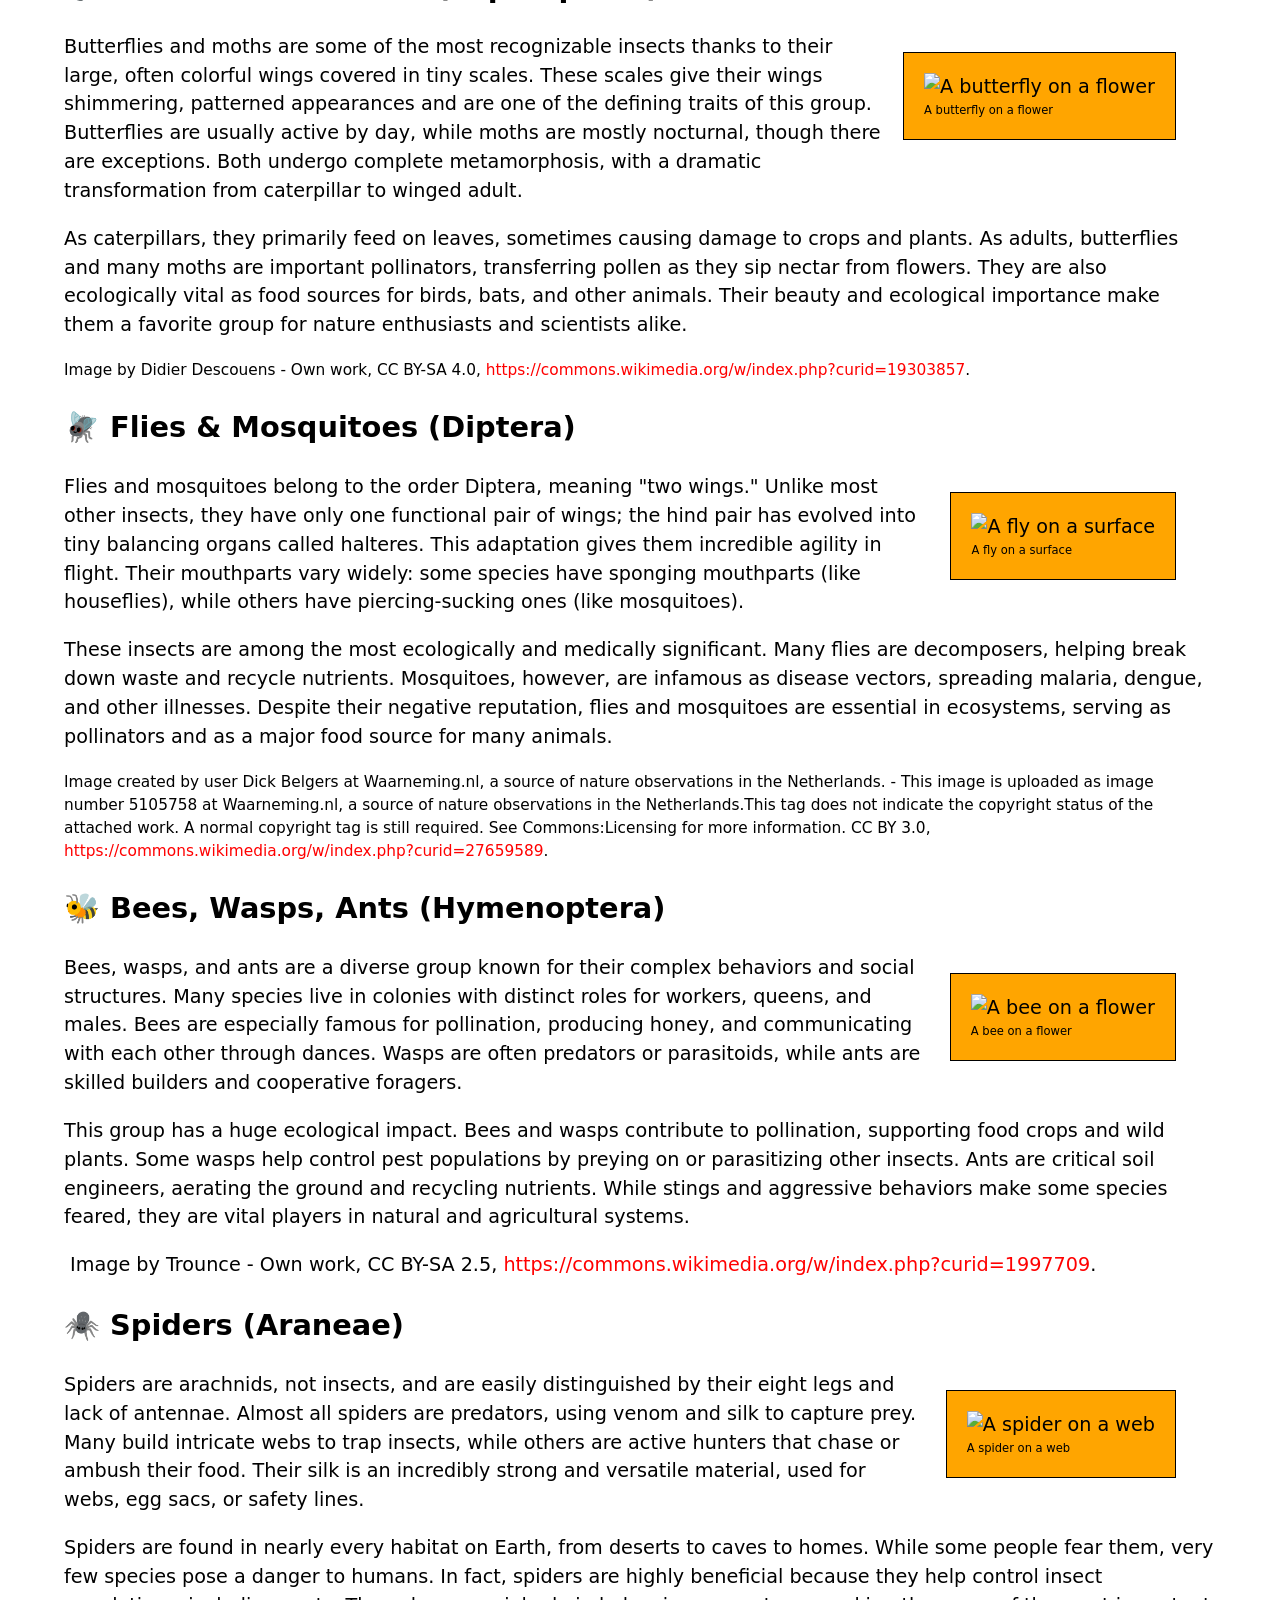
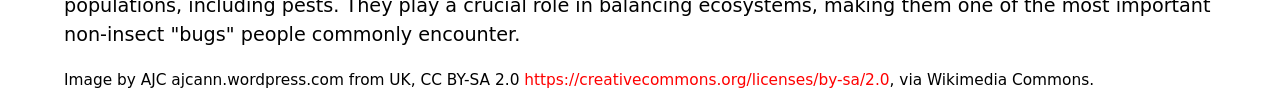
==== commit 0809d69b: "lab2/part1" ====
--- a/lab2/part1/index.html
+++ b/lab2/part1/index.html
@@ -103,8 +103,6 @@
           biting or transmitting diseases.
         </p>
 
-        
-
         <p class="copyright">
           Image created by user B. Schoenmakers at Waarneming.nl, a source of
           nature observations in the Netherlands. - This image is uploaded as
@@ -161,6 +159,11 @@
       </section>
       <section id="flies_mosquitos">
         <h2>🪰 Flies & Mosquitoes (Diptera)</h2>
+      
+        <figure>
+          <img src="images/fly.jpg" alt="A fly on a surface" />
+          <figcaption>A fly on a surface</figcaption  >
+        </figure>
 
         <p>
           Flies and mosquitoes belong to the order Diptera, meaning "two
@@ -181,8 +184,6 @@
           ecosystems, serving as pollinators and as a major food source for
           many animals.
         </p>
-
-        /<img src="images/fly.jpg" alt="A fly on a surface" />
 
         <p class="copyright">
           Image created by user Dick Belgers at Waarneming.nl, a source of
@@ -200,6 +201,11 @@
       <section id="bees_wasps_ants">
         <h2>🐝 Bees, Wasps, Ants (Hymenoptera)</h2>
 
+        <figure>
+          <img src="images/bee.jpg" alt="A bee on a flower" />
+          <figcaption>A bee on a flower</figcaption>
+        </figure>
+
         <p>
           Bees, wasps, and ants are a diverse group known for their complex
           behaviors and social structures. Many species live in colonies with
@@ -232,6 +238,11 @@
       <section id="spiders">
         <h2>🕷️ Spiders (Araneae)</h2>
 
+        <figure>
+          <img src="images/spider.jpg" alt="A spider on a web" />
+          <figcaption>A spider on a web</figcaption>  
+        </figure> 
+
         <p>
           Spiders are arachnids, not insects, and are easily distinguished by
           their eight legs and lack of antennae. Almost all spiders are
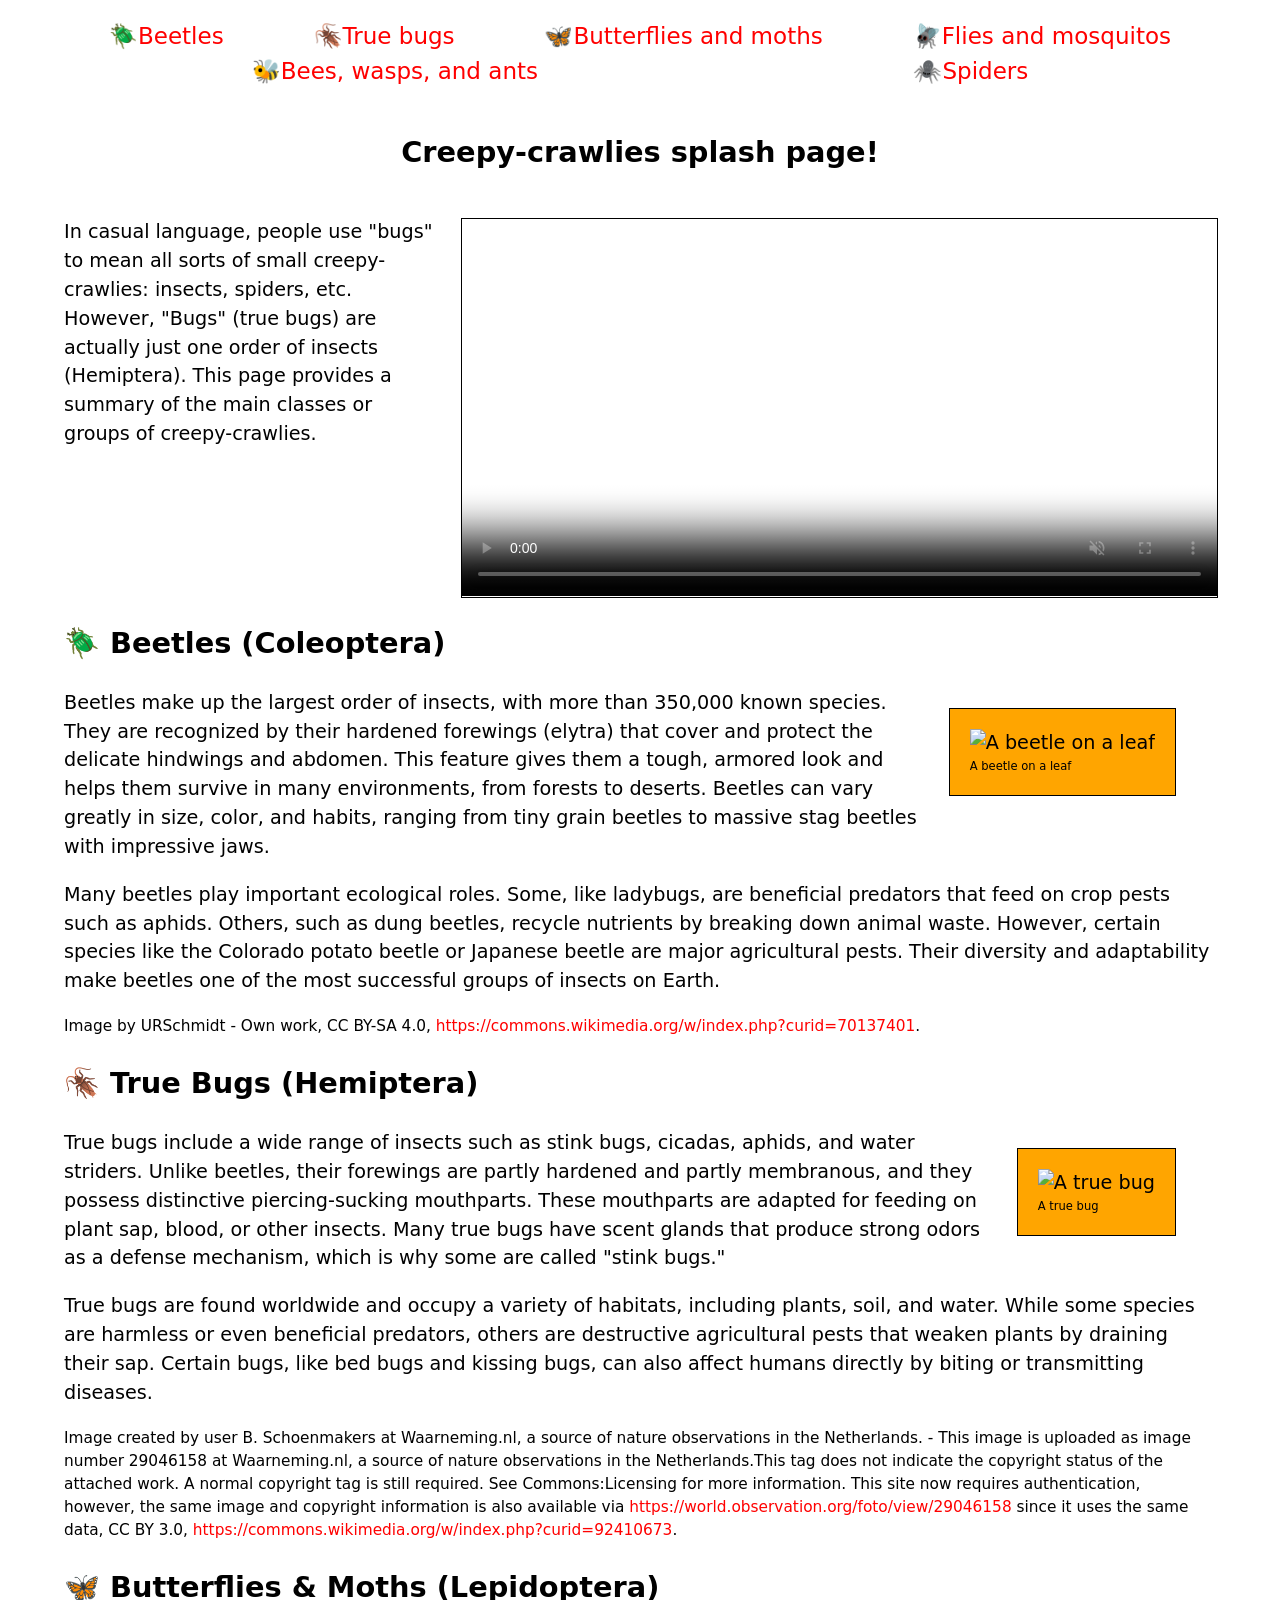
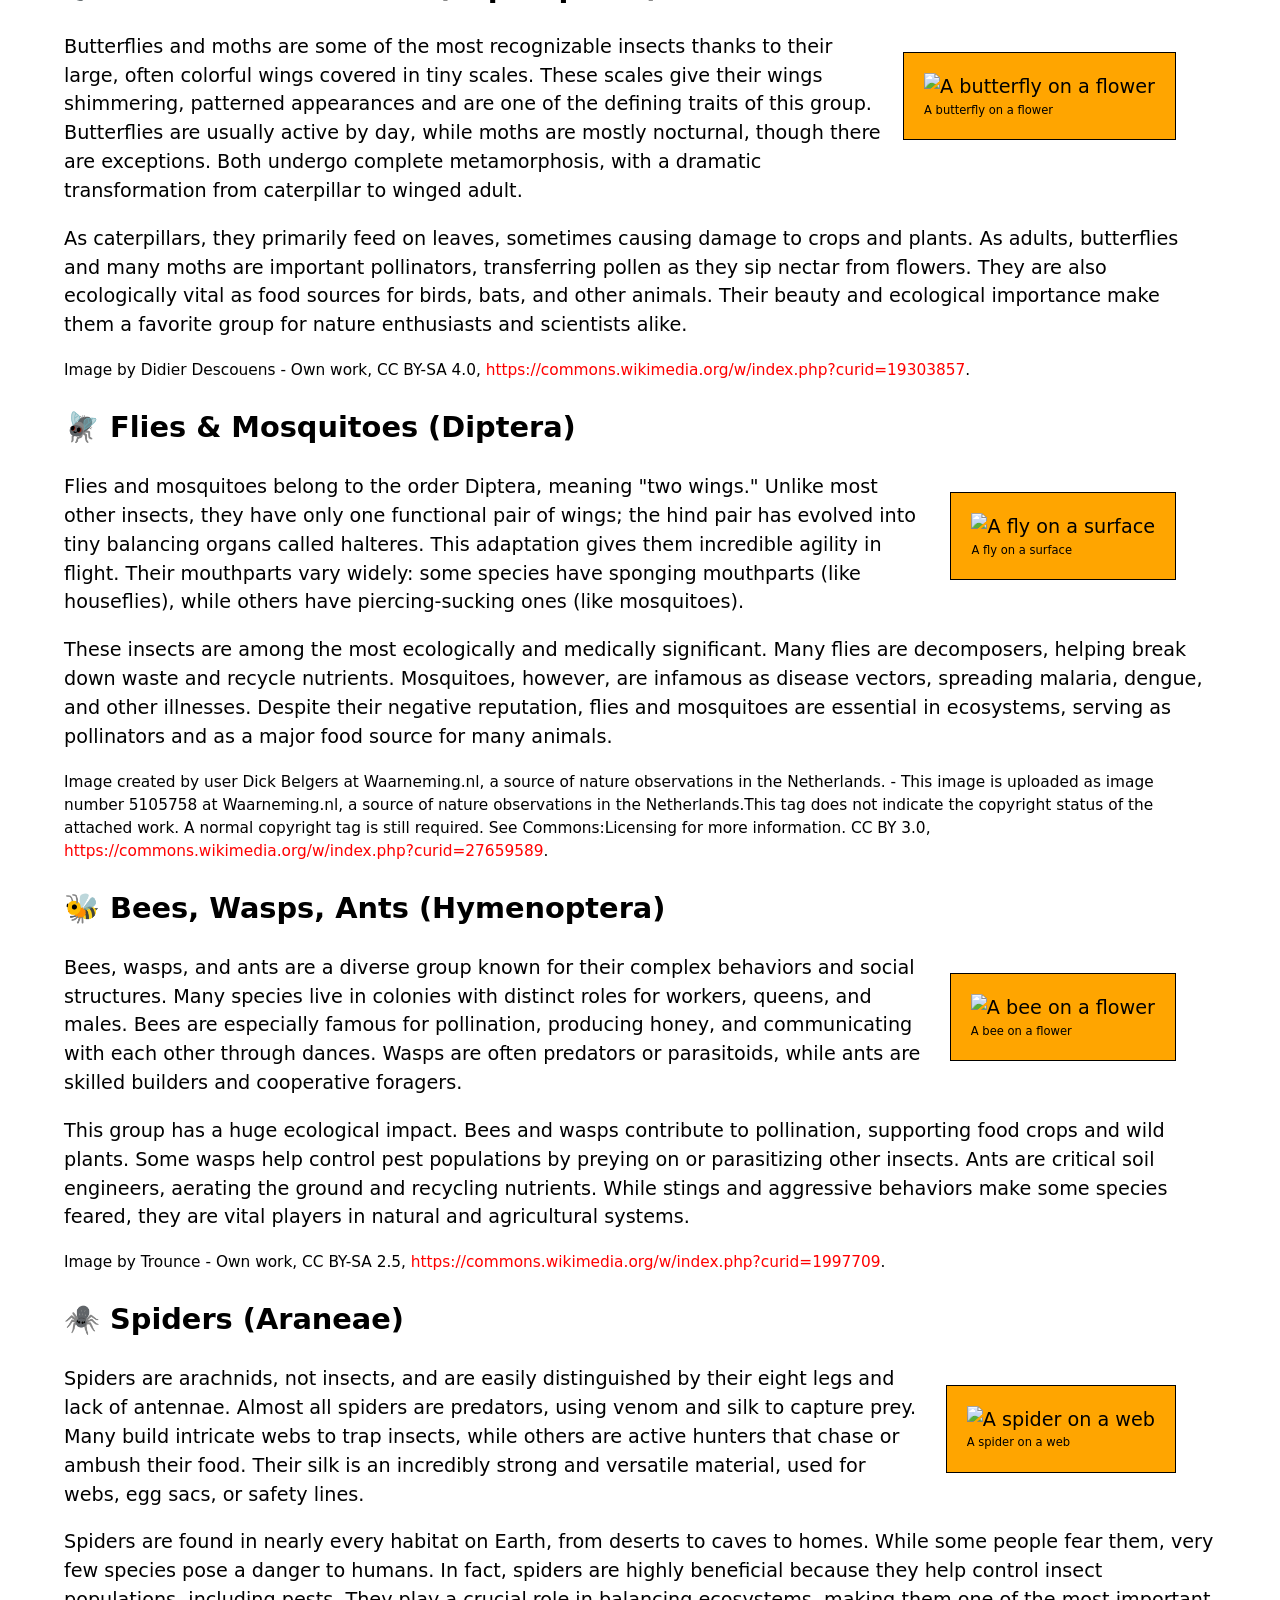
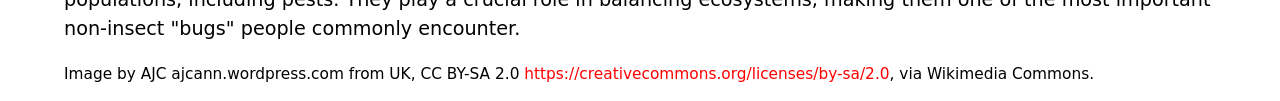
==== commit 95b98334: "Fixed HTML validation issue reove erroneous <img openin tag on line 231" ====
--- a/lab2/part1/index.html
+++ b/lab2/part1/index.html
@@ -9,9 +9,9 @@
 <!doctype html>
 <html lang="en">
   <head>
-    <meta charset="utf-8" />
+    <meta charset="utf-8" >
     <title>Creepy crawlies!</title>
-    <link href="style.css" rel="stylesheet" />
+    <link href="style.css" rel="stylesheet" >
   
   </head>
   
@@ -48,7 +48,7 @@
         <h2>🪲 Beetles (Coleoptera)</h2>
         
         <figure>
-          <img src="images/beetle.png" alt="A beetle on a leaf" />
+          <img src="images/beetle.png" alt="A beetle on a leaf" >
           <figcaption>A beetle on a leaf</figcaption>
         </figure>
         <p>
@@ -80,7 +80,7 @@
       <section id="true_bugs">
         <h2>🪳 True Bugs (Hemiptera)</h2>
         <figure>
-          <img src="images/true_bug.jpg" alt="A true bug" />
+          <img src="images/true_bug.jpg" alt="A true bug" >
           <figcaption>A true bug</figcaption>
         </figure>
 
@@ -125,7 +125,7 @@
         <h2>🦋 Butterflies & Moths (Lepidoptera)</h2>
 
         <figure>
-          <img src="images/butterfly.jpg" alt="A butterfly on a flower" />
+          <img src="images/butterfly.jpg" alt="A butterfly on a flower" >
           <figcaption>A butterfly on a flower</figcaption>
 
         </figure>
@@ -161,7 +161,7 @@
         <h2>🪰 Flies & Mosquitoes (Diptera)</h2>
       
         <figure>
-          <img src="images/fly.jpg" alt="A fly on a surface" />
+          <img src="images/fly.jpg" alt="A fly on a surface" >
           <figcaption>A fly on a surface</figcaption  >
         </figure>
 
@@ -202,7 +202,7 @@
         <h2>🐝 Bees, Wasps, Ants (Hymenoptera)</h2>
 
         <figure>
-          <img src="images/bee.jpg" alt="A bee on a flower" />
+          <img src="images/bee.jpg" alt="A bee on a flower" >
           <figcaption>A bee on a flower</figcaption>
         </figure>
 
@@ -226,20 +226,17 @@
           agricultural systems.
         </p>
 
-        <img
-
         <p class="copyright">
           Image by Trounce - Own work, CC BY-SA 2.5,
           <a href="https://commons.wikimedia.org/w/index.php?curid=1997709"
-            >https://commons.wikimedia.org/w/index.php?curid=1997709</a
-          >.
+            >https://commons.wikimedia.org/w/index.php?curid=1997709</a>.
         </p>
       </section>
       <section id="spiders">
         <h2>🕷️ Spiders (Araneae)</h2>
 
         <figure>
-          <img src="images/spider.jpg" alt="A spider on a web" />
+          <img src="images/spider.jpg" alt="A spider on a web" >
           <figcaption>A spider on a web</figcaption>  
         </figure> 
 
